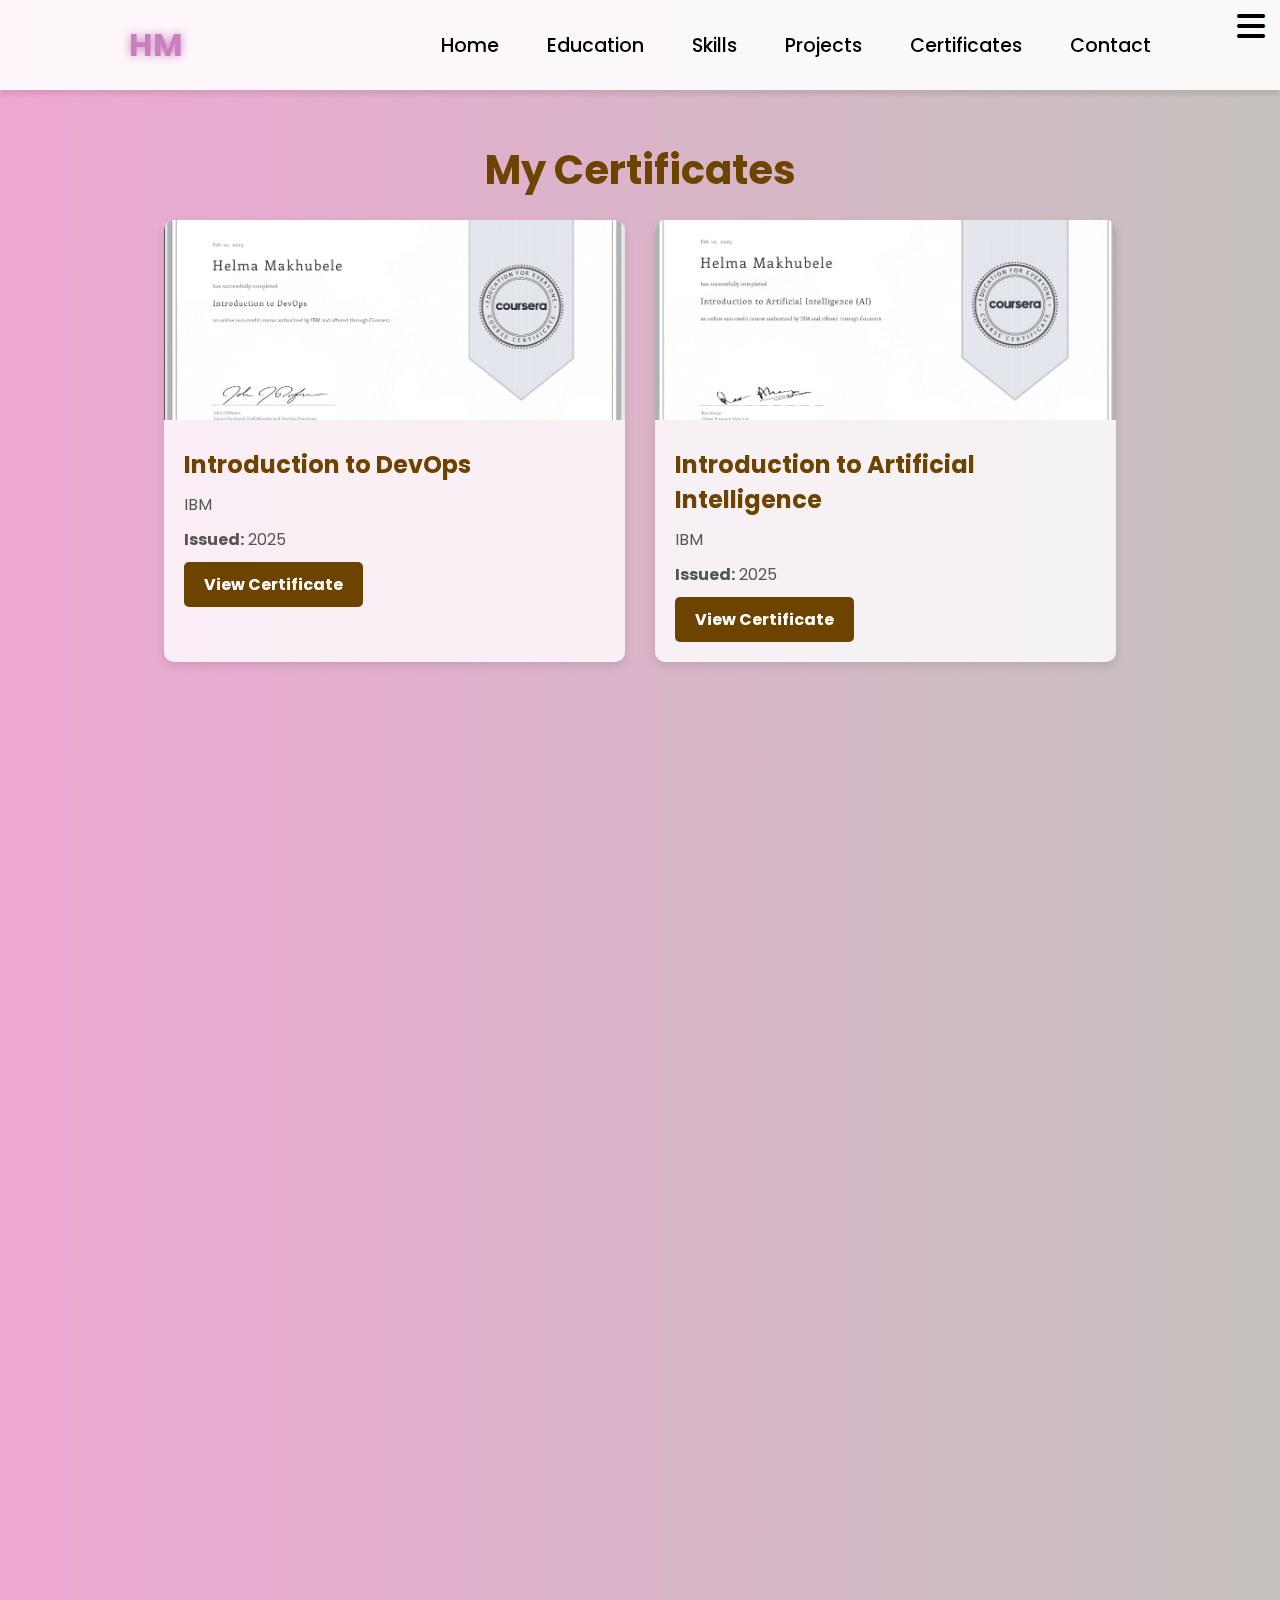
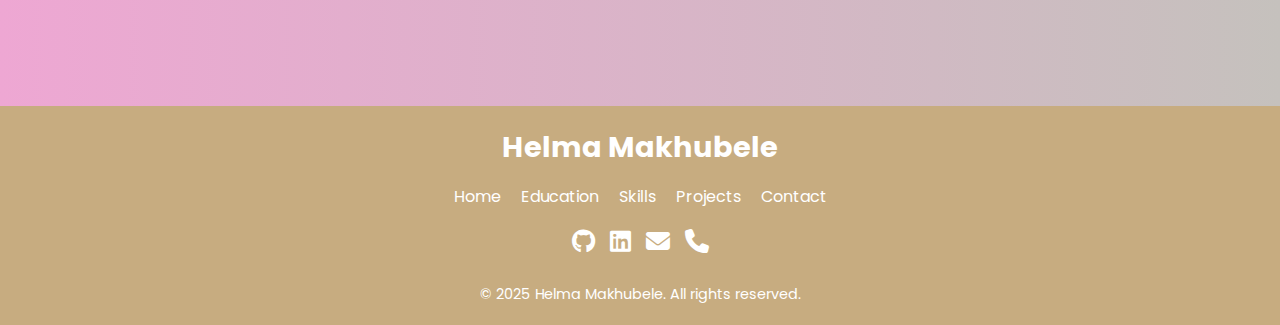
==== certificate.html @ 51ba33c3 "Pushing my profile to my github" ====
<!DOCTYPE html>
<html lang="en">

<head>
    <meta charset="UTF-8">
    <meta name="viewport" content="width=device-width, initial-scale=1.0">
    <title>Certificates - Helma Makhubele</title>
    <link rel="stylesheet" href="style.css">
    <link rel="stylesheet" href="https://cdnjs.cloudflare.com/ajax/libs/font-awesome/6.7.1/css/all.min.css">
    <link rel="stylesheet" href="https://unpkg.com/aos@next/dist/aos.css" />
</head>

<body>

     <nav>
    <div class="nav-container">
        <div class="logo" data-aos="zoom-in" data-aos-duration="1000">
            <span>HM</span>
        </div>
        <div class="links">
            <div class="link" data-aos="fade-up" data-aos-duration="1000" data-aos-delay="100"><a href="index.html">Home</a></div>
            <div class="link" data-aos="fade-up" data-aos-duration="1000" data-aos-delay="200"><a href="education.html">Education</a></div>
            <div class="link" data-aos="fade-up" data-aos-duration="1000" data-aos-delay="300"><a href="skills.html">Skills</a></div>
            <div class="link" data-aos="fade-up" data-aos-duration="1000" data-aos-delay="400"><a href="projects.html">Projects</a></div>
            <div class="link" data-aos="fade-up" data-aos-duration="1000" data-aos-delay="500"><a href="certificate.html">Certificates</a></div>
            <div class="link" data-aos="fade-up" data-aos-duration="1000" data-aos-delay="600"><a href="contact.html">Contact</a></div>
        </div>
       <i class="fa-solid fa-bars hamburg" onclick="hamburg()"></i>
    </div>
    <div class="dropdown">
        <div class="links">
            <div class="links">
                <a href="index.html">Home</a>
                <a href="education.html">Education</a>
                <a href="skills.html">Skills</a>
                <a href="projects.html">Projects</a>
                <a href="certificate.html">Certificates</a>
                <a href="contact.html">Contact</a>
                <i class="fa-solid fa-xmark cancel" onclick="cancel()"></i>
              </div>
    </div>
</nav>

    <main class="certificates-main">
        <h1 class="section-title" data-aos="fade-up" data-aos-duration="1000">My Certificates</h1>
        
        <div class="certificates-container">
            
             <!-- Certificate 1 -->
             <div class="certificate" data-aos="fade-right" data-aos-offset="300"
             data-aos-easing="ease-in-sine">
                 <img src="assets/certificates/DevOpsCertificate.PNG" alt="Introduction to DevOps">
                 <div class="certificate-details">
                     <h2>Introduction to DevOps</h2>
                     <p>IBM</p>
                     <p><strong>Issued:</strong> 2025</p>
                     <a href="https://coursera.org/share/9df04959694e8f369a09f661f1cb100c" class="btn">View Certificate</a>
                 </div>
             </div>
 
             <!-- Certificate 2 -->
             <div class="certificate" data-aos="fade-left" data-aos-offset="500"
             data-aos-duration="500">
                 <img src="assets/certificates/AI Certificate.PNG" alt="Introduction to Artificial Intelligence">
                 <div class="certificate-details">
                     <h2>Introduction to Artificial Intelligence</h2>
                     <p>IBM</p>
                     <p><strong>Issued:</strong> 2025</p>
                     <a href="https://coursera.org/share/575e3ee8cd972cfa23788269f17c316e" class="btn">View Certificate</a>
                 </div>
             </div>
 
             <!-- Certificate 3 -->
             <div class="certificate" data-aos="fade-right" data-aos-offset="300"
             data-aos-easing="ease-in-sine">
                 <img src="assets/certificates/Capture4.PNG" alt="Countinous Delivery and DevOps">
                 <div class="certificate-details">
                     <h2> Countinous Delivery and DevOps</h2>
                     <p> University of Virginia</p>
                     <p><strong>Issued:</strong> 2025</p>
                     <a href="https://coursera.org/share/37c64136357d463c8900306185437a5a" class="btn">View Certificate</a>
                 </div>
             </div>
 
             <!-- Certificate 4 -->
             <div class="certificate" data-aos="fade-left" data-aos-offset="500"
             data-aos-duration="500">
                 <img src="assets/certificates/Capture3Certificate.PNG" alt="Cloud Native, DevOps, Agile and NoSql">
                 <div class="certificate-details">
                     <h2>Cloud Native, DevOps, Agile and NoSql</h2>
                     <p>Corsera</p>
                     <p><strong>Issued:</strong> 2025</p>
                     <a href="https://coursera.org/share/9f23bfd8753f7d267a5e7a8b927c28d0" class="btn">View Certificate</a>
                 </div>
             </div>
 
             <!-- Certificate 5 -->
             <div class="certificate" data-aos="fade-right"  data-aos-offset="300"
             data-aos-easing="ease-in-sine">
                 
                 <img src="assets/certificates/chatbot1.PNG" alt="Building AI Powered chatbots without Programming">
                 <div class="certificate-details">
                     <h2>Building AI Powered chatbots without Programming</h2>
                     <p>Corsera</p>
                     <p><strong>Issued:</strong> 2024</p>
                     <a href="https://coursera.org/share/e96db0c44159f6394e63acce9838ad4e" class="btn">View Certificate</a>
                 </div>
             </div>
             <!-- Certificate 6 -->
             <div class="certificate" data-aos="fade-left" data-aos-offset="500"
             data-aos-duration="500">
                 <img src="assets/certificates/GenerativeAI.PNG" alt="Generative AI: Prompt Enginnering Basics">
                 <div class="certificate-details">
                     <h2>Generative AI: Prompt Enginnering Basics</h2>
                     <p>Corsera</p>
                     <p><strong>Issued:</strong> 2025</p>
                     <a href="https://www.coursera.org/account/accomplishments/verify/PR6AES0LFQ0Y" class="btn">View Certificate</a>
                 </div>
             </div>
              
         </div>
         </div>
     </main>

<footer>
    <div class="footer-container">
        <div class="footer-logo">Helma Makhubele</div>
        <div class="footer-links">
            <a href="index.html">Home</a>
            <a href="education.html">Education</a>
            <a href="skills.html">Skills</a>
            <a href="projects.html">Projects</a>
            <a href="contact.html">Contact</a>
        </div>
        <div class="footer-social">
            <a href="https://github.com/Helma-57" target="_blank"><i class="fa-brands fa-github"></i></a>
            <a href="https://www.linkedin.com/in/helma-makhubele-963337246/" target="_blank"><i class="fa-brands fa-linkedin"></i></a>
            <a href="makhubelehelma@gmail.com"><i class="fa-solid fa-envelope"></i></a>
            <a href="tel:+27661817219"><i class="fa-solid fa-phone"></i></a>
        </div>
        <p>&copy; 2025 Helma Makhubele. All rights reserved.</p>
    </div>
</footer>
<script src="https://unpkg.com/aos@next/dist/aos.js"></script>
<!-- External JavaScript file -->
<script src="script.js"></script>

</body>
</html>
---- style.css ----
@import url("https://fonts.googleapis.com/css2?family=Poppins:wght@100;200;300;400;500;600&display=swap");
* {
  padding: 0;
  margin: 0;
  font-family: "Poppins", sans-serif;
  box-sizing: border-box;
}
html {
  overflow-x: hidden;
}
body {
  width: 100%;
  min-height: 100vh; /* Changed from height: 100vh to min-height */
  overflow-x: hidden; /* Allows vertical scrolling */
  background: linear-gradient(to right, rgb(196, 158, 190), rgb(189, 189, 189));
}

nav {
  width: 100%;
  height: 10vh;
  position: sticky;
}
.nav-container {
  width: 100%;
  height: 100%;
  display: flex;
  justify-content: space-around;
  align-items: center;
}
.logo {
  color: black;
  font-size: 2rem;
  font-weight: bolder;
}
.logo span {
  color: rgb(202, 127, 191);
  text-shadow: 0 0 10px rgb(202, 127, 191);
}
.hamburg,
.cancel {
  cursor: pointer;
  position: absolute;
  right: 15px;
  top: 10px;
  color: black;
  font-size: 2rem;
  display: none;
}
.nav-container .links {
  display: flex;
  gap: 3rem;
  align-items: center;
}
.nav-container .links a {
  position: relative;
  font-size: 1.2rem;
  color: black;
  text-decoration: none;
  font-weight: 500;
  transform: 0.3s linear;
}
.nav-container .links a::before {
  position: absolute;
  content: "";
  bottom: -3px;
  left: 0;
  width: 0%;
  height: 3px;
  background-color: rgb(202, 127, 191);
  transition: 0.2s linear;
}
.nav-container .links a:hover::before {
  width: 100%;
}
.nav-container .contact-btn {
  background-color: transparent;
  padding: 5px 20px;
  border-radius: 20px;
  border: 2px solid rgb(202, 127, 191);
  transition: 0.2s linear;
}
.nav-container .contact-btn a {
  color: white;
  transition: 0.3s linear;
}
.nav-container .contact-btn:hover,
.nav-container .contact-btn:hover a {
  background-color: rgb(202, 127, 191);
  color: white;
}
.nav-container .links a:hover {
  color: rgb(109, 67, 0);
}
.dropdown {
  z-index: 100;
  position: absolute;
  top: 0;
  transform: translateY(-500px);
  width: 100%;
  height: auto;
  backdrop-filter: brightness(40%) blur(3px);
  box-shadow: 0 0 20px black;
  transition: 0.2s linear;
}
.dropdown .links a {
  color: white;
  display: flex;
  text-decoration: none;
  justify-content: center;
  padding: 15px 0;
  align-items: center;
  transition: 0.2s linear;
}
.dropdown .links a:hover {
  background-color: rgb(202, 127, 191);
}
section {
  width: 100%;
  height: 90vh;
}
.main-container {
  width: 100%;
  height: 100%;
  display: flex;
  justify-content: space-evenly;
  align-items: center;
}
.main-container .image {
  z-index: -1;
  width: 40%;
}
.main-container .image img {
  width: 100%;
}
.main-container .content {
  color: black;
  width: 40%;
  min-height: 100px;
}
.content h1 {
  font-size: clamp(1rem, 2rem + 5vw, 3rem);
}
.content h1 span {
  color: rgb(109, 67, 0);
  text-shadow: 0 0 10px rgb(109, 67, 0);
}
.content .typewriter {
  font-weight: 600;
  font-size: clamp(1rem, 1rem + 5vw, 2rem);
}
.content .typewriter span {
  color: rgb(202, 127, 191);
  font-size: 2.5rem;
  text-shadow: 0 0 5px rgb(109, 67, 0);
  position: relative;
  transition: 0.3s linear;
}
.typewriter span::before {
  content: "Developer.";
  animation: words 15s infinite;
}
.typewriter span::after {
  content: " ";
  position: absolute;
  width: calc(100% + 8px);
  height: 100%;
  border-left: 3px solid black;
  animation: cursor 0.6s linear infinite;
}
@keyframes cursor {
  to {
    border-left: 3px solid #b74b4b;
  }
}
@keyframes words {
  0%,
  33% {
    content: "A DevOps Engineer.";
  }
  34%,
  66% {
    content: "A Network Engineer";
  }
  67%,
  100% {
    content: "A Web Developer.";
  }
}
.content p {
  font-size: clamp(0.4rem, 0.2rem + 9vw, 1rem);
  margin: 10px 0;
}
.social-links i {
  display: inline-flex;
  justify-content: center;
  align-items: center;
  width: 3rem;
  height: 3rem;
  background-color: rgb(202, 127, 191);
  border: 0.2rem solid rgb(109, 67, 0);
  border-radius: 50%;
  color: rgb(109, 67, 0);
  margin: 5px 10px;
  font-size: 1.5rem;
  transition: 0.2s linear;
}
.social-links i:hover {
  scale: 1.3;
  color: white;
  background-color: rgb(109, 67, 0);
  filter: drop-shadow(0 0 10px rgb(109, 67, 0));
}
.content button {
  width: 40%;
  height: 6vh;
  margin: 30px;
  background-color: rgb(109, 67, 0);
  color: white;
  border: none;
  outline: none;
  font-size: 100%;
  font-weight: 700;
  border-radius: 5px;
  transition: 0.2s linear;
}
.content button:hover {
  scale: 1.1;
  color: rgb(109, 67, 0);
  border: 2px solid rgb(109, 67, 0);
  background-color: transparent;
  font-weight: 700;
  box-shadow: 0 0 40px rgb(109, 67, 0);
}

@media (max-width: 884px) {
  body {
    overflow-y: visible;
    /* overflow-x: hidden; */
  }
  nav .logo {
    position: absolute;
    top: 16px;
    left: 15px;
    font-size: 1.5rem;
  }
  .main-container {
    display: flex;
    flex-direction: column;
  }
  .nav-container .links {
    display: none;
  }
  .hamburg,
  .cancel {
    display: block;
  }
  .main-container .content {
    width: 80%;
    overflow-x: hidden;
  }
  .social-links i {
    width: 2.5rem;
    height: 2.5rem;
    font-size: 1.5rem;
    flex-wrap: wrap;
  }
  .cancel {
    color: white;
  }
  .main-container .image {
    width: 50%;
    margin-bottom: 0px;
  }
  .content .btn-container {
    width: 100%;
    display: flex;
    justify-content: center;
  }

  .content button {
    width: 80%; /* Makes the button wider on small screens */
    max-width: none;
    font-size: 1rem;
    padding: 10px;
  }
}
@media (max-width: 768px) {
  /* Adjusts layout for smaller Android screens */
  .main-container {
    flex-direction: column;
    text-align: center;
  }

  .main-container .content {
    width: 90%;
    padding: 10px;
  }

  .main-container .image {
    width: 70%;
  }

  .content h1 {
    font-size: 2rem;
  }

  .content .typewriter {
    font-size: 1.5rem;
  }

  .social-links i {
    width: 2.5rem;
    height: 2.5rem;
    font-size: 1.2rem;
  }

  .content button {
    width: 100%;
    font-size: 1rem;
    padding: 12px;
  }
}

@media (max-width: 480px) {
  /* For smaller Android devices (phones under 5 inches) */
  .logo {
    font-size: 1.2rem;
  }

  .hamburg,
  .cancel {
    font-size: 1.8rem;
  }

  .main-container .content {
    width: 95%;
  }

  .main-container .image {
    width: 80%;
  }

  .content h1 {
    font-size: 1.8rem;
  }

  .content .typewriter {
    font-size: 1.2rem;
  }

  .social-links i {
    width: 2rem;
    height: 2rem;
    font-size: 1rem;
  }

  .content button {
    width: 90%;
    padding: 10px;
  }
}

@media (max-width: 360px) {
  /* For very small Android screens (low-end devices) */
  .logo {
    font-size: 1rem;
  }

  .hamburg,
  .cancel {
    font-size: 1.5rem;
  }

  .main-container .content {
    width: 100%;
    padding: 5px;
  }

  .main-container .image {
    width: 90%;
  }

  .content h1 {
    font-size: 1.5rem;
  }

  .content .typewriter {
    font-size: 1rem;
  }

  .social-links i {
    width: 1.8rem;
    height: 1.8rem;
    font-size: 0.9rem;
  }

  .content button {
    width: 100%;
    font-size: 0.9rem;
    padding: 8px;
  }
}

@import url("https://fonts.googleapis.com/css2?family=Poppins:wght@100;200;300;400;500;600&display=swap");

* {
  padding: 0;
  margin: 0;
  font-family: "Poppins", sans-serif;
  box-sizing: border-box;
}

html {
  overflow-x: hidden;
}

body {
  width: 100%;
  min-height: 100vh;
  background: linear-gradient(to right, rgb(238, 167, 211), rgb(197, 193, 189));
}

/* Navigation */
nav {
  width: 100%;
  height: 10vh;
  position: sticky;
  top: 0;
  background: rgba(255, 255, 255, 0.9);
  box-shadow: 0px 4px 6px rgba(0, 0, 0, 0.1);
  z-index: 1000;
}

/* Skills Page */
.page {
  padding: 50px;
  display: flex;
  justify-content: center;
  align-items: center;
  flex-direction: column;
}

.skills-main {
  width: 80%;
  margin: auto;
  padding: 20px;
}

.skills-section {
  text-align: center;
}

.header .text {
  font-size: 2rem;
  font-weight: bold;
  color: rgb(109, 67, 0);
}

.border-line {
  width: 80px;
  height: 4px;
  background: rgb(109, 67, 0);
  margin: 10px auto;
  border-radius: 5px;
}

.skills {
  margin-top: 20px;
}

/* Skills Groups */
.skills-group-row {
  margin: 30px 0;
}

.skills-group-header {
  font-size: 1.5rem;
  font-weight: bold;
  color: black;
  text-align: center;
  margin-bottom: 10px;
}

.skills-group {
  display: flex;
  flex-wrap: wrap;
  justify-content: center;
  gap: 20px;
}

/* Individual Skills */
.skill {
  width: 250px;
  padding: 20px;
  border-radius: 10px;
  text-align: center;
  background: rgba(255, 255, 255, 0.8);
  box-shadow: 0 4px 8px rgba(0, 0, 0, 0.1);
}

.skill .icon {
  font-size: 3rem;
  color: rgb(109, 67, 0);
  margin-bottom: 10px;
}

.block-header {
  font-size: 1.2rem;
  font-weight: bold;
  color: rgb(109, 67, 0);
}

.block-section {
  font-size: 0.9rem;
  color: #555;
  margin: 5px 0;
}

/* Progress Bar */
.progress-block {
  font-size: 0.9rem;
  font-weight: bold;
  margin-top: 10px;
}

.progress-bar {
  width: 100%;
  height: 8px;
  background: #ddd;
  border-radius: 5px;
  margin-top: 5px;
  position: relative;
}

.progress-per {
  height: 100%;
  background: rgb(109, 67, 0);
  border-radius: 5px;
  transition: width 0.5s ease-in-out;
}

/* Skill Progress Values */
/* Updated Progress Values */
.html .progress-per {
  width: 90%;
}
.css .progress-per {
  width: 85%;
}
.js .progress-per {
  width: 75%;
}
.react .progress-per {
  width: 70%;
}
.java .progress-per {
  width: 70%;
}
.python .progress-per {
  width: 75%;
}
.mysql .progress-per {
  width: 80%;
}
.git .progress-per {
  width: 85%;
}
.flutter .progress-per {
  width: 65%;
}
.problem-solving .progress-per {
  width: 90%;
}
.communication .progress-per {
  width: 85%;
}
.teamwork .progress-per {
  width: 80%;
}
.time-management .progress-per {
  width: 75%;
}
.creativity .progress-per {
  width: 85%;
}

/* Responsive */
@media (max-width: 884px) {
  body {
    overflow-y: visible;
  }

  .skills-main {
    width: 90%;
  }

  .skill {
    width: 100%;
    max-width: 300px;
  }
}
/* Education Page */
.education-main {
  width: 80%;
  margin: auto;
  padding: 50px 0;
  text-align: center;
}

.section-title {
  font-size: 2.5rem;
  font-weight: bold;
  color: rgb(109, 67, 0);
  margin-bottom: 20px;
}

.education-section {
  display: flex;
  flex-direction: column;
  align-items: center;
  gap: 40px;
}

/* Individual Study Blocks */
.study {
  display: flex;
  align-items: center;
  width: 90%;
  background: rgba(255, 255, 255, 0.8);
  box-shadow: 0 4px 8px rgba(0, 0, 0, 0.1);
  padding: 20px;
  border-radius: 10px;
  transition: transform 0.3s ease-in-out;
}

.study:hover {
  transform: scale(1.03);
}

/* Image Styling */
.study .image img {
  width: 150px;
  height: 150px;
  border-radius: 10px;
  object-fit: cover;
  margin-right: 20px;
}

/* Text Styling */
.study .texts {
  text-align: left;
}

.study .header {
  font-size: 1.5rem;
  font-weight: bold;
  color: rgb(109, 67, 0);
}

.study .name {
  font-size: 1.2rem;
  font-weight: bold;
  color: #333;
  margin: 5px 0;
}

.study .year {
  font-size: 1rem;
  font-weight: bold;
  color: #777;
  margin-bottom: 10px;
}

.study .text {
  font-size: 1rem;
  color: #555;
  line-height: 1.5;
}

/* Responsive */
@media (max-width: 884px) {
  .education-main {
    width: 90%;
  }

  .study {
    flex-direction: column;
    text-align: center;
  }

  .study .image img {
    margin-right: 0;
    margin-bottom: 10px;
  }

  .study .texts {
    text-align: center;
  }
}
/* Projects Page */
.projects-main {
  width: 80%;
  margin: auto;
  padding: 50px 0;
  text-align: center;
}

.section-title {
  font-size: 2.5rem;
  font-weight: bold;
  color: rgb(109, 67, 0);
  margin-bottom: 20px;
}

.projects-container {
  display: flex;
  flex-wrap: wrap;
  justify-content: center;
  gap: 30px;
}

/* Individual Project Card */
.project {
  width: 45%;
  background: rgba(255, 255, 255, 0.8);
  box-shadow: 0 4px 8px rgba(0, 0, 0, 0.1);
  border-radius: 10px;
  overflow: hidden;
  transition: transform 0.3s ease-in-out;
}

.project:hover {
  transform: scale(1.05);
}

/* Project Images */
.project img {
  width: 100%;
  height: 200px;
  object-fit: cover;
}

/* Project Details */
.project-details {
  padding: 20px;
  text-align: left;
}

.project-details h2 {
  font-size: 1.5rem;
  font-weight: bold;
  color: rgb(109, 67, 0);
}

.project-details p {
  font-size: 1rem;
  color: #555;
  margin: 10px 0;
}

.project-details .btn {
  display: inline-block;
  padding: 10px 20px;
  background: rgb(109, 67, 0);
  color: white;
  font-weight: bold;
  text-decoration: none;
  border-radius: 5px;
  transition: background 0.3s;
}

.project-details .btn:hover {
  background: rgb(80, 50, 0);
}

/* Responsive */
@media (max-width: 884px) {
  .projects-main {
    width: 90%;
  }

  .project {
    width: 90%;
  }
}
/* Contact Page */
.contact-main {
  width: 80%;
  margin: auto;
  padding: 50px 0;
  text-align: center;
}

.contact-full {
  display: flex;
  justify-content: center;
  align-items: flex-start;
  gap: 50px;
}

/* Contact Info */
.contact-section {
  width: 40%;
  text-align: left;
}

.contact-section h2 {
  font-size: 1.8rem;
  font-weight: bold;
  color: rgb(109, 67, 0);
  margin-bottom: 15px;
}

.cs-item {
  display: flex;
  align-items: center;
  gap: 15px;
  margin: 10px 0;
}

.cs-item .icon {
  font-size: 1.5rem;
  color: rgb(109, 67, 0);
}

.cs-item .text {
  font-size: 1rem;
  color: #555;
}

/* Contact Form */
.contact-form {
  width: 40%;
  text-align: left;
}

.contact-form label {
  font-weight: bold;
}

.contact-form input,
.contact-form textarea {
  width: 100%;
  padding: 10px;
  margin: 10px 0;
  border: 1px solid #ccc;
  border-radius: 5px;
}

.contact-button {
  background: rgb(109, 67, 0);
  color: white;
  padding: 10px 20px;
  border: none;
  font-size: 1rem;
  cursor: pointer;
  border-radius: 5px;
}

.contact-button:hover {
  background: rgb(80, 50, 0);
}

/* Responsive */
@media (max-width: 884px) {
  .contact-full {
    flex-direction: column;
  }

  .contact-section,
  .contact-form {
    width: 90%;
  }
}

/* Footer */
footer {
  background: rgb(199, 172, 128);
  color: white;
  text-align: center;
  padding: 20px 0;
  margin-top: 50px;
}

.footer-container {
  width: 80%;
  margin: auto;
  display: flex;
  flex-direction: column;
  align-items: center;
  gap: 15px;
}

.footer-logo {
  font-size: 1.8rem;
  font-weight: bold;
}

.footer-links {
  display: flex;
  gap: 20px;
}

.footer-links a {
  color: white;
  text-decoration: none;
  font-size: 1rem;
  transition: color 0.3s ease-in-out;
}

.footer-links a:hover {
  color: #ffd700;
}

/* Social Icons */
.footer-social {
  display: flex;
  gap: 15px;
}

.footer-social a {
  color: white;
  font-size: 1.5rem;
  transition: transform 0.3s ease-in-out, color 0.3s ease-in-out;
}

.footer-social a:hover {
  transform: scale(1.2);
  color: #ffd700;
}

footer p {
  font-size: 0.9rem;
  margin-top: 10px;
}

/* Responsive */
@media (max-width: 884px) {
  .footer-container {
    width: 90%;
  }

  .footer-links {
    flex-direction: column;
    gap: 10px;
  }
}
/* Certificates Page */
.certificates-main {
  width: 80%;
  margin: auto;
  padding: 50px 0;
  text-align: center;
}

.section-title {
  font-size: 2.5rem;
  font-weight: bold;
  color: rgb(109, 67, 0);
  margin-bottom: 20px;
}

.certificates-container {
  display: flex;
  flex-wrap: wrap;
  justify-content: center;
  gap: 30px;
}

/* Individual Certificate Card */
.certificate {
  width: 45%;
  background: rgba(255, 255, 255, 0.8);
  box-shadow: 0 4px 8px rgba(0, 0, 0, 0.1);
  border-radius: 10px;
  overflow: hidden;
  transition: transform 0.3s ease-in-out;
}

.certificate:hover {
  transform: scale(1.05);
}

/* Certificate Images */
.certificate img {
  width: 100%;
  height: 200px;
  object-fit: cover;
}

/* Certificate Details */
.certificate-details {
  padding: 20px;
  text-align: left;
}

.certificate-details h2 {
  font-size: 1.5rem;
  font-weight: bold;
  color: rgb(109, 67, 0);
}

.certificate-details p {
  font-size: 1rem;
  color: #555;
  margin: 10px 0;
}

.certificate-details .btn {
  display: inline-block;
  padding: 10px 20px;
  background: rgb(109, 67, 0);
  color: white;
  font-weight: bold;
  text-decoration: none;
  border-radius: 5px;
  transition: background 0.3s;
}

.certificate-details .btn:hover {
  background: rgb(80, 50, 0);
}

/* Responsive */
@media (max-width: 884px) {
  .certificates-main {
    width: 90%;
  }

  .certificate {
    width: 90%;
  }
}
.cs-item {
  display: flex;
  align-items: center;
  margin-bottom: 20px;
  padding: 15px;
  border-radius: 8px;
  background-color: #f8f9fa;
  transition: background-color 0.3s ease, transform 0.3s ease;
}

.cs-item:hover {
  background-color: #e2e6ea;
  transform: translateX(5px);
}

.cs-item .icon {
  margin-right: 15px;
  font-size: 1.8rem;
  color: #4c4c4c;
  transition: color 0.3s ease;
}

.cs-item:hover .icon {
  color: chocolate;
}

.cs-item .text .placeHolder {
  font-size: 0.9rem;
  color: #6c757d;
}

.cs-item .text .info a {
  color: chocolate;
  font-weight: bold;
  text-decoration: none;
  transition: color 0.3s ease;
}

.cs-item .text .info a:hover {
  color: darkorange;
}

/* Tooltip styles */
.cs-item .text .info a::after {
  content: "Click to open";
  display: none;
  position: absolute;
  background-color: #333;
  color: #fff;
  padding: 5px;
  border-radius: 5px;
  font-size: 0.8rem;
  margin-top: 5px;
}

.cs-item:hover .text .info a::after {
  display: block;
}
@media screen and (max-width: 768px) {
  .cs-item {
    flex-direction: column;
    align-items: flex-start;
    padding: 15px;
  }

  .cs-item .icon {
    margin-bottom: 5px;
  }

  .cs-item .info a {
    font-size: 14px;
  }
}

/* Chatbot  */

#chatbot {
  position: fixed;
  bottom: 20px;
  right: 20px;
  width: 300px;
  height: 400px;
  background-color: #fff;
  border-radius: 10px;
  box-shadow: 0 0 10px rgba(0, 0, 0, 0.1);
  display: none;
  flex-direction: column;
}

#chatbot-header {
  background-color: rgb(109, 67, 0);
  color: #fff(40, 169, 201);          
  padding: 10px;
  text-align: center;
  font-size: 16px;
  border-radius: 10px 10px 0 0;  
}

#chatbot-body {
  flex: 1;
  overflow-y: auto;
  flex-direction: column;
  display: flex;
  padding: 10px;
  overflow-y: auto;
  background-color: #f1f1f1;
}

#chatbot-footer {
  display: flex;
  padding: 10px;
  background-color: rgb(109, 67, 0);
  border-radius: 0 0 10px 10px;
  box-shadow: 0 -1px 5px rgba(0, 0, 0, 0.1);
}

#user-input {
  flex: 1;
  padding: 5px;
  border: 1px solid #ccc;
  border-radius: 5px;
  font-size: 14px;
}

#send-button {
  background-color: rgb(109, 67, 0);
  color: white;
  border: none;
  border-radius: 5px;
  padding: 5px 10px;
  cursor: pointer;
}

#send-button:hover {
  background-color: rgb(109, 67, 0);
}

.message {
  padding: 10px;              /* Padding inside the message bubble */
  margin: 5px 0;              /* Space between messages */
  border-radius: 10px;        /* Rounded corners */
  font-size: 16px;            /* Font size for the text */
  max-width: 80%;             /* Limit the message width */
  word-wrap: break-word;      /* Wrap long words */
}


.message.user-message {
  background-color: rgb(109, 67, 0);
  border: 2px solid #fff;
  align-self: flex-end;          
}


.message.bot-message {
  background-color: rgb(109, 67, 0);
  border: 2px solid #ccc;    
  align-self: flex-start;
}


#chatbot-toggle {
  position: fixed;
  bottom: 20px;
  right: 20px;
  background-color: rgb(109, 67, 0);
  color: white;
  border-radius: 50%;
  padding: 15px;
  cursor: auto;
  font-size: 24px;
}
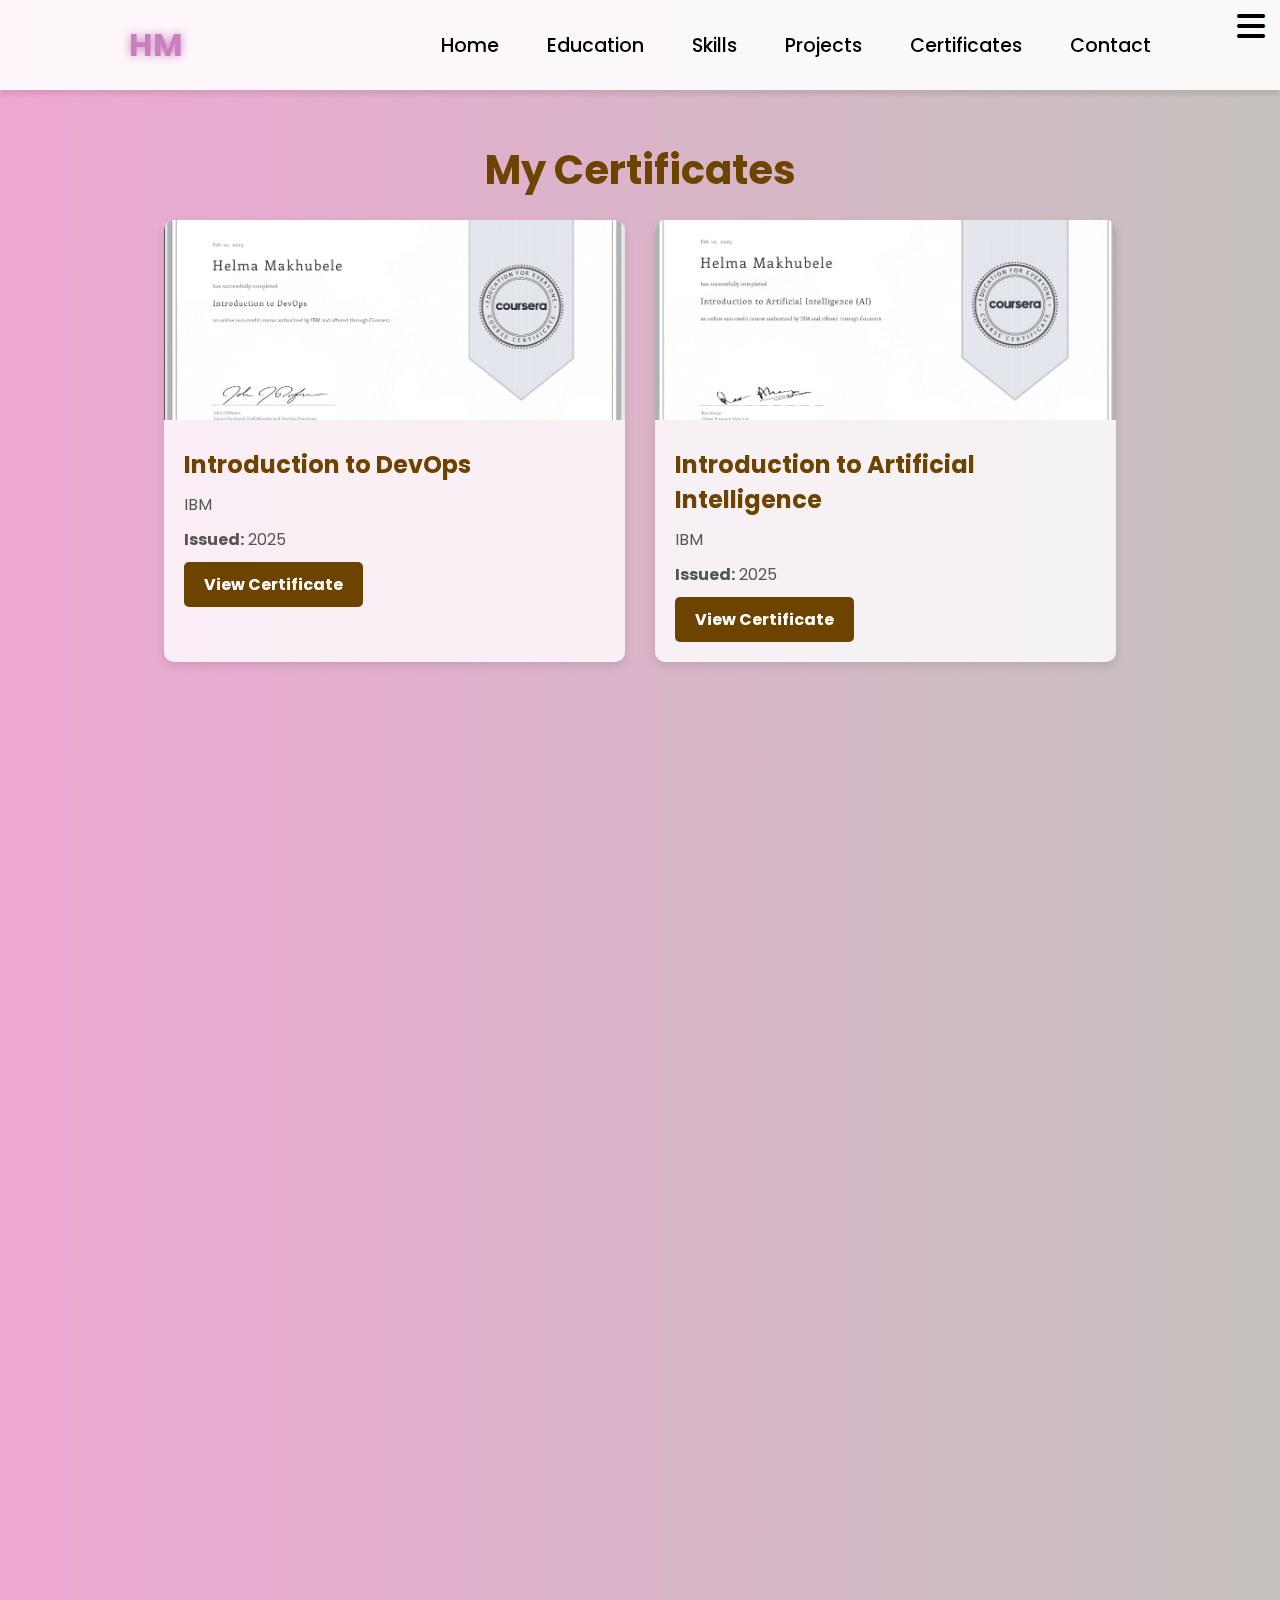
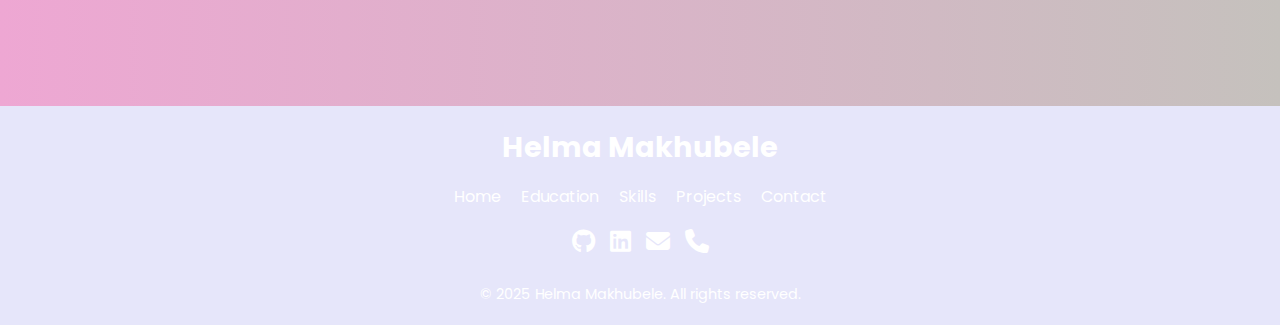
==== commit 98678770: "changing the  background color of my footer" ====
--- a/certificate.html
+++ b/certificate.html
@@ -142,7 +142,6 @@
     </div>
 </footer>
 <script src="https://unpkg.com/aos@next/dist/aos.js"></script>
-<!-- External JavaScript file -->
 <script src="script.js"></script>
 
 </body>
--- a/style.css
+++ b/style.css
@@ -565,8 +565,8 @@
 .git .progress-per {
   width: 85%;
 }
-.flutter .progress-per {
-  width: 65%;
+.configuration .progress-per {
+  width: 75%;
 }
 .problem-solving .progress-per {
   width: 90%;
@@ -875,7 +875,7 @@
 
 /* Footer */
 footer {
-  background: rgb(199, 172, 128);
+  background: rgb(230,230,250);
   color: white;
   text-align: center;
   padding: 20px 0;
@@ -1121,7 +1121,7 @@
 }
 
 #chatbot-header {
-  background-color: rgb(109, 67, 0);
+   background-color:  rgb(202, 127, 191);
   color: #fff(40, 169, 201);          
   padding: 10px;
   text-align: center;
@@ -1156,7 +1156,7 @@
 }
 
 #send-button {
-  background-color: rgb(109, 67, 0);
+  background-color:  rgb(202, 127, 191);
   color: white;
   border: none;
   border-radius: 5px;
@@ -1186,7 +1186,7 @@
 
 
 .message.bot-message {
-  background-color: rgb(109, 67, 0);
+  background-color:  rgb(202, 127, 191);
   border: 2px solid #ccc;    
   align-self: flex-start;
 }
@@ -1196,7 +1196,7 @@
   position: fixed;
   bottom: 20px;
   right: 20px;
-  background-color: rgb(109, 67, 0);
+  background-color:  rgb(202, 127, 191);
   color: white;
   border-radius: 50%;
   padding: 15px;
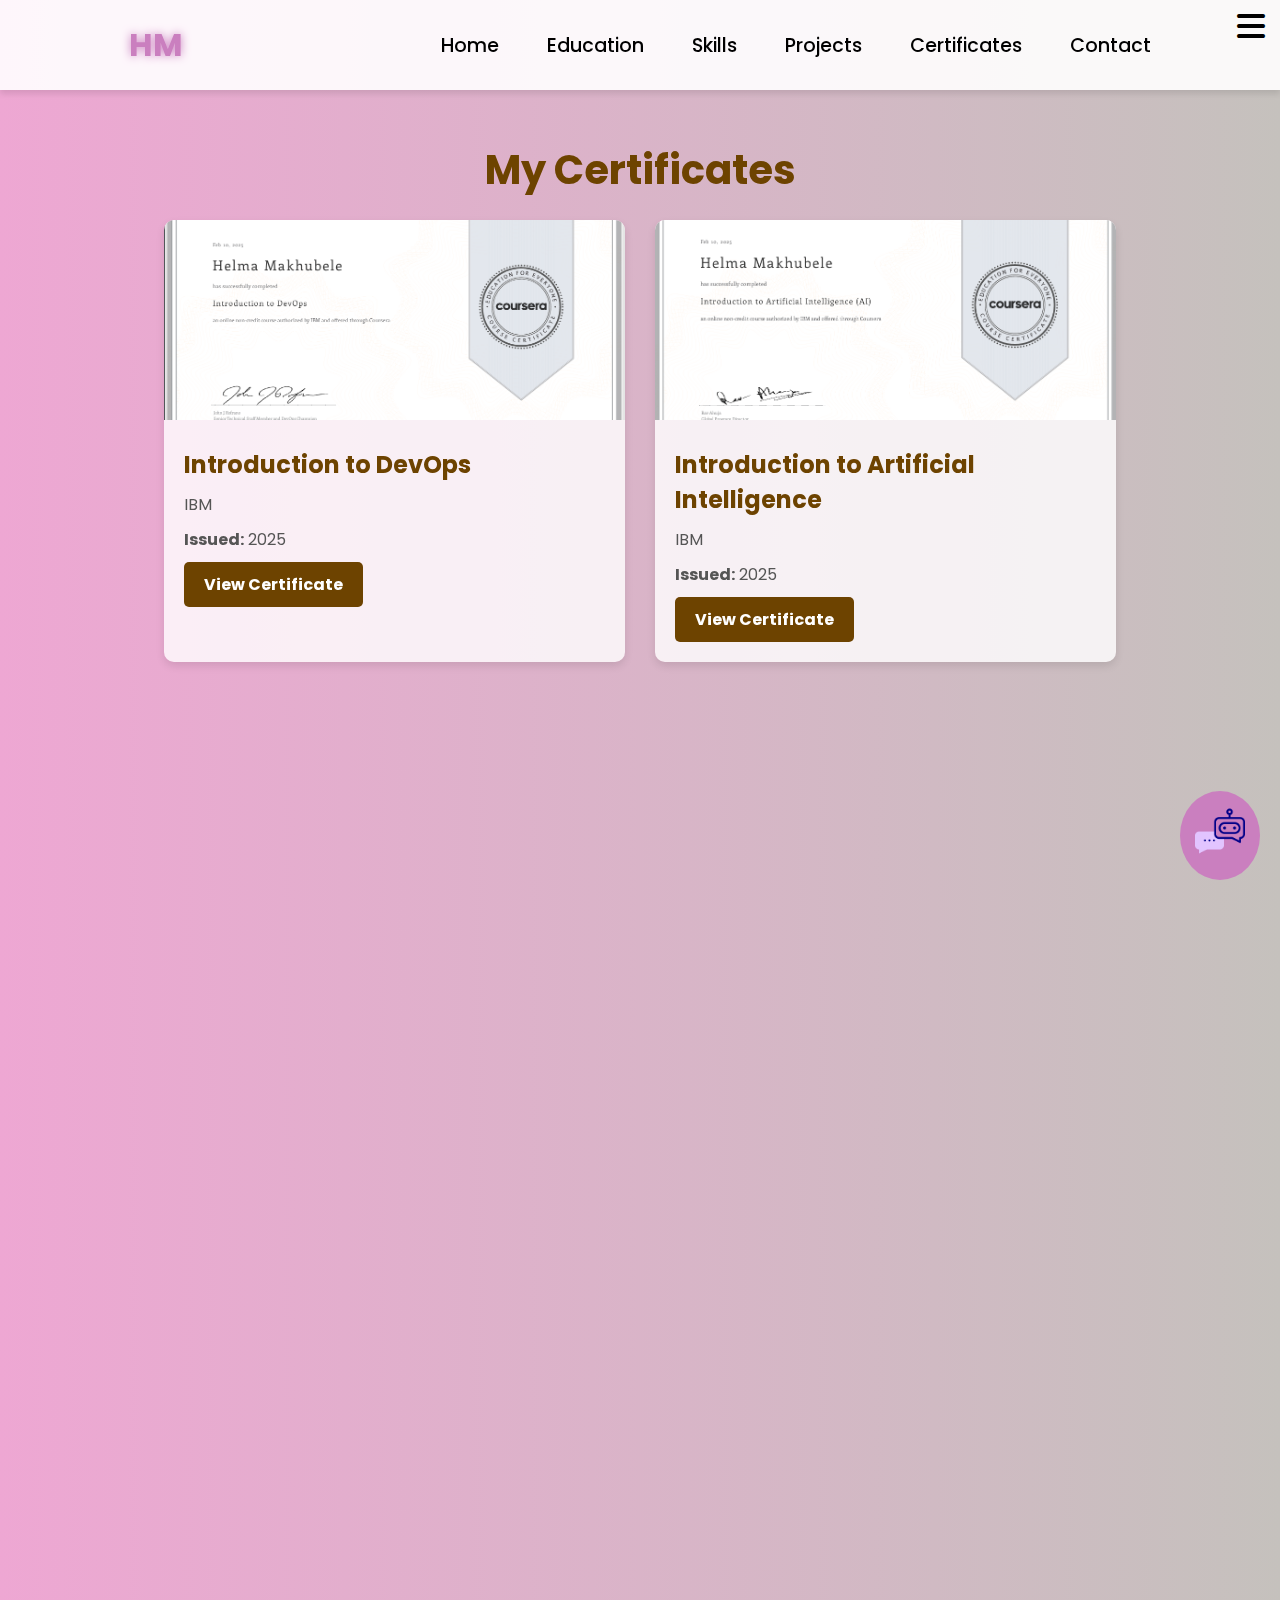
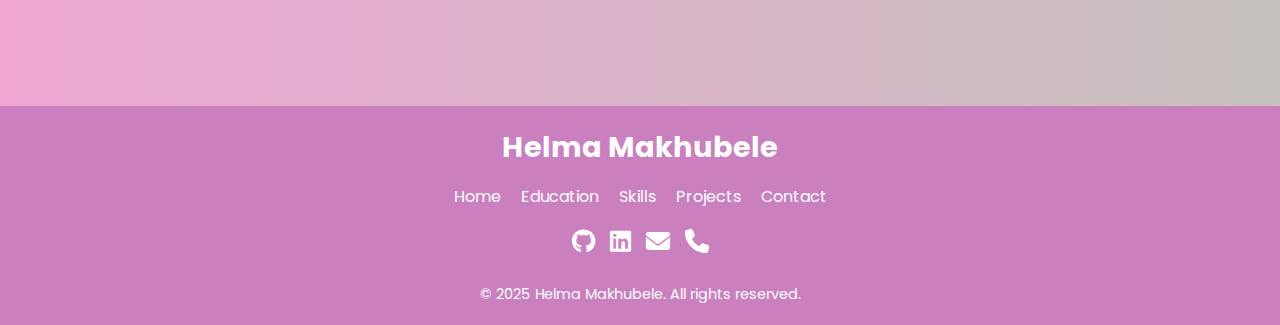
==== commit 4d34fb31: "adding a chatbot on the certificates page" ====
--- a/certificate.html
+++ b/certificate.html
@@ -138,11 +138,25 @@
             <a href="makhubelehelma@gmail.com"><i class="fa-solid fa-envelope"></i></a>
             <a href="tel:+27661817219"><i class="fa-solid fa-phone"></i></a>
         </div>
+        <!-- Chatbot Window -->
+   <div id="chatbot-toggle" onclick="toggleChatbot()">
+    <img src="assets/robotics.png" alt="Chatbot Icon" style="width: 50px; height: 50px;" />
+    </div>
+    <div id="chatbot">
+   <div id="chatbot-header">
+     <img src="assets/robotics.png" alt="Chatbot Icon" id="chatbot-icon" style="width: 30px; height: 30px; margin-right: 10px;" />
+         Hey I'm Taurus, Chat with me!
+     <button id="chatbot-close-btn" onclick="closechat()">X</button>
+    </div>
+    <div id="chatbot-body"></div>
+   <div id="chatbot-footer">
+     <input type="text" id="user-input" placeholder="Type a message..." />
+     <button id="send-button" onclick="sendMessage()">Send</button>
+    </div>
+    </div>
         <p>&copy; 2025 Helma Makhubele. All rights reserved.</p>
-    </div>
-</footer>
+    </footer>
 <script src="https://unpkg.com/aos@next/dist/aos.js"></script>
 <script src="script.js"></script>
-
 </body>
 </html>
--- a/style.css
+++ b/style.css
@@ -875,7 +875,7 @@
 
 /* Footer */
 footer {
-  background: rgb(230,230,250);
+  background: rgb(202, 127, 191);
   color: white;
   text-align: center;
   padding: 20px 0;
